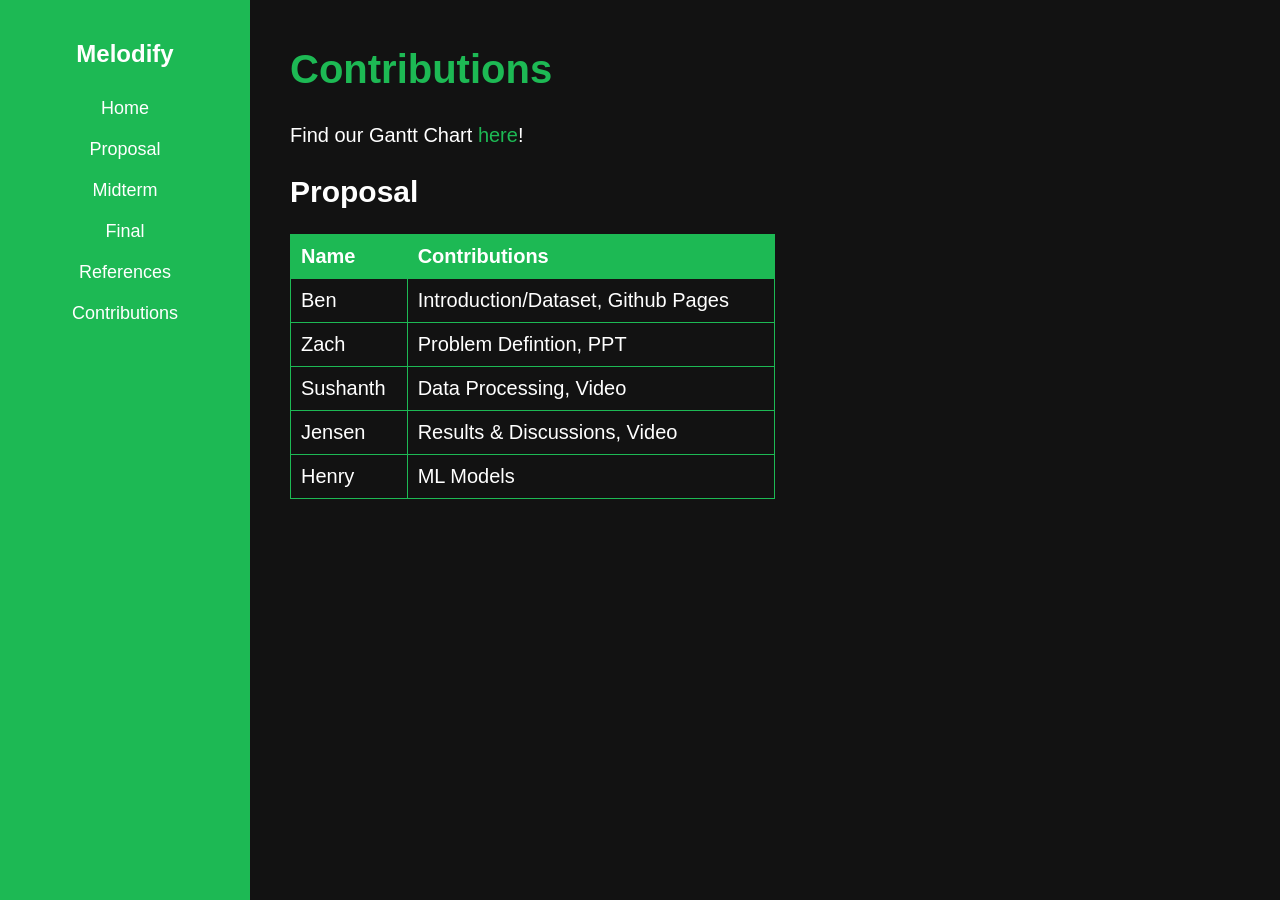
==== pages/contributions.html @ 3bbf8204 "Add contributions page and fix references" ====
<!DOCTYPE html>
<html lang="en">
<head>
    <meta charset="UTF-8">
    <meta name="viewport" content="width=device-width, initial-scale=1.0">
    <title>Melodify - Contributions</title>
    <link rel="stylesheet" href="css/styles.css">
</head>
<body>
    <div class="sidebar">
        <h2>Melodify</h2>
        <ul>
            <li><a href="index.html">Home</a></li>
            <li><a href="proposal.html">Proposal</a></li>
            <li><a href="midterm.html">Midterm</a></li>
            <li><a href="final.html">Final</a></li>
            <li><a href="references.html">References</a></li>
            <li><a href="contributions.html">Contributions</a></li>
        </ul>
    </div>
    <div class="content">
        <h1>Contributions</h1>
        <p>
            Find our Gantt Chart <a href="https://docs.google.com/spreadsheets/d/1JajQXCDkmL3rt3cBR4IM-mKa592fU_9HoKW03Z-F2QM/edit?usp=sharing">here</a>!
        </p>

        <section>
            <h2>Proposal</h2>
            <table>
                <thead>
                    <tr>
                        <th>Name</th>
                        <th>Contributions</th>
                    </tr>
                </thead>
                <tbody>
                    <tr>
                        <td data-label="Name">Ben</td>
                        <td data-label="Contributions">Introduction/Dataset, Github Pages</td>
                    </tr>
                    <tr>
                        <td data-label="Name">Zach</td>
                        <td data-label="Contributions">Problem Defintion, PPT</td>
                    </tr>
                    <tr>
                        <td data-label="Name">Sushanth</td>
                        <td data-label="Contributions">Data Processing, Video</td>
                    </tr>
                    <tr>
                        <td data-label="Name">Jensen</td>
                        <td data-label="Contributions">Results & Discussions, Video</td>
                    </tr>
                    <tr>
                        <td data-label="Name">Henry</td>
                        <td data-label="Contributions">ML Models</td>
                    </tr>
                </tbody>
            </table>
        </section>
    </div>
</body>
</html>
---- pages/css/styles.css ----
body {
    margin: 0;
    font-family: 'Arial', sans-serif;
    background-color: #121212;
    color: #FFFFFF;
}

.sidebar {
    height: 100%;
    width: 250px;
    position: fixed;
    top: 0;
    left: 0;
    background-color: #1DB954;
    padding-top: 20px;
    text-align: center;
}

.sidebar h2 {
    font-size: 24px;
    color: #ffffff;
    margin-bottom: 20px;
}

.sidebar ul {
    list-style-type: none;
    padding: 0;
}

.sidebar ul li {
    padding: 10px 0;
}

.sidebar ul li a {
    color: #FFFFFF;
    text-decoration: none;
    font-size: 18px;
}

.sidebar ul li a:hover {
    background-color: #1A7F44;
    padding: 10px 20px;
    border-radius: 5px;
}

.content {
    margin-left: 270px;
    padding: 20px;
    font-size: 20px;
}

h1 {
    color: #1DB954;
}

p {
    line-height: 1.6;
}

/* Table Styles */
table {
    width: 50%;
    border-collapse: collapse;
    margin-top: 20px;
}

table, th, td {
    border: 1px solid #1DB954; /* Spotify green color */
}

th, td {
    padding: 10px;
    text-align: left;
}

th {
    background-color: #1DB954; /* Spotify green color */
    color: #fff;
}

/* Additional styles for responsiveness */
@media (max-width: 600px) {
    table, th, td {
        display: block;
        width: 100%;
    }

    th {
        display: none; /* Hide the header on small screens */
    }

    tr {
        margin-bottom: 10px;
        border: 1px solid #ddd; /* Border around each row */
    }

    td {
        text-align: right;
        padding: 10px;
        position: relative;
    }

    td::before {
        content: attr(data-label); /* Use data-label for column names */
        position: absolute;
        left: 10px;
        font-weight: bold;
        text-align: left;
    }
}

/* Link Styles */
a {
    color: #1DB954; /* Spotify green */
    text-decoration: none; /* Remove underline */
}

a:hover {
    text-decoration: underline; /* Add underline on hover */
    color: #1ed760; /* Slightly lighter green for hover effect */
}
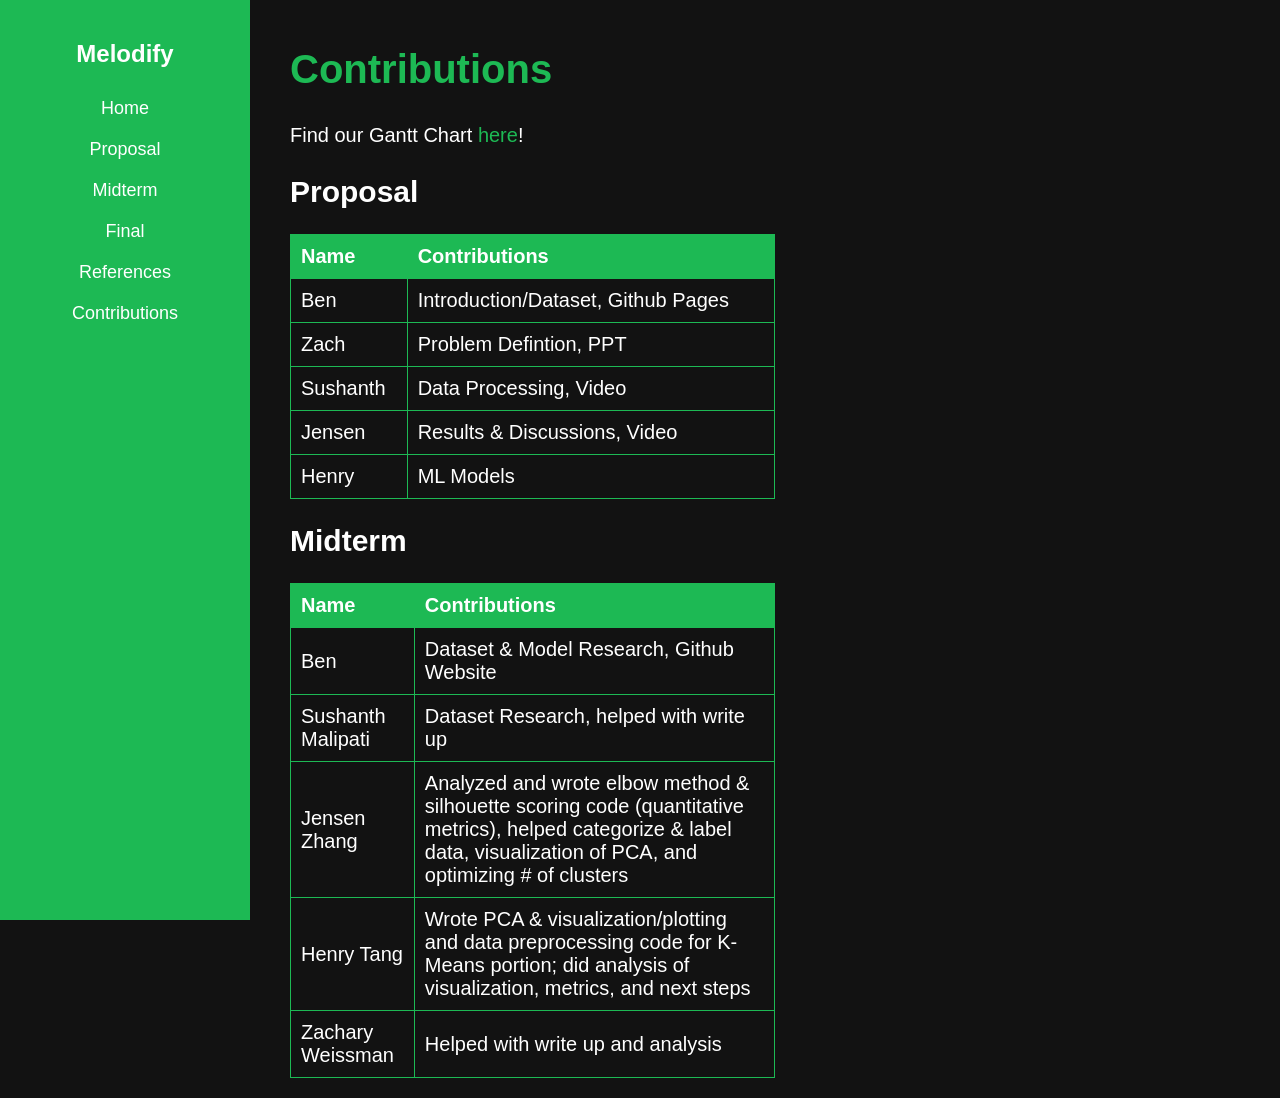
==== commit fbd8ccf2: "update files for midterm proposal" ====
--- a/pages/contributions.html
+++ b/pages/contributions.html
@@ -57,6 +57,41 @@
                 </tbody>
             </table>
         </section>
+        <section>
+            <h2>Midterm</h2>
+            <table>
+                <thead>
+                    <tr>
+                        <th>Name</th>
+                        <th>Contributions</th>
+                    </tr>
+                </thead>
+                <tbody>
+                    <tr>
+                        <td data-label="Benjamin Charest">Ben</td>
+                        <td data-label="Contributions">Dataset & Model Research, Github Website</td>
+                    </tr>
+                    <tr>
+                        <td data-label="Name">Sushanth Malipati</td>
+                        <td data-label="Contributions">Dataset Research, helped with write up</td>
+                    </tr>
+                    <tr>
+                        <td data-label="Name">Jensen Zhang</td>
+                        <td data-label="Contributions">
+                            Analyzed and wrote elbow method & silhouette scoring code (quantitative metrics), helped categorize & label data, visualization of PCA, and optimizing # of clusters
+                            </td>
+                    </tr>
+                    <tr>
+                        <td data-label="Name">Henry Tang</td>
+                        <td data-label="Contributions">Wrote PCA & visualization/plotting and data preprocessing code for K-Means portion; did analysis of visualization, metrics, and next steps</td>
+                    </tr>
+                    <tr>
+                        <td data-label="Name">Zachary Weissman</td>
+                        <td data-label="Contributions">Helped with write up and analysis</td>
+                    </tr>
+                </tbody>
+            </table>
+        </section>
     </div>
 </body>
 </html>
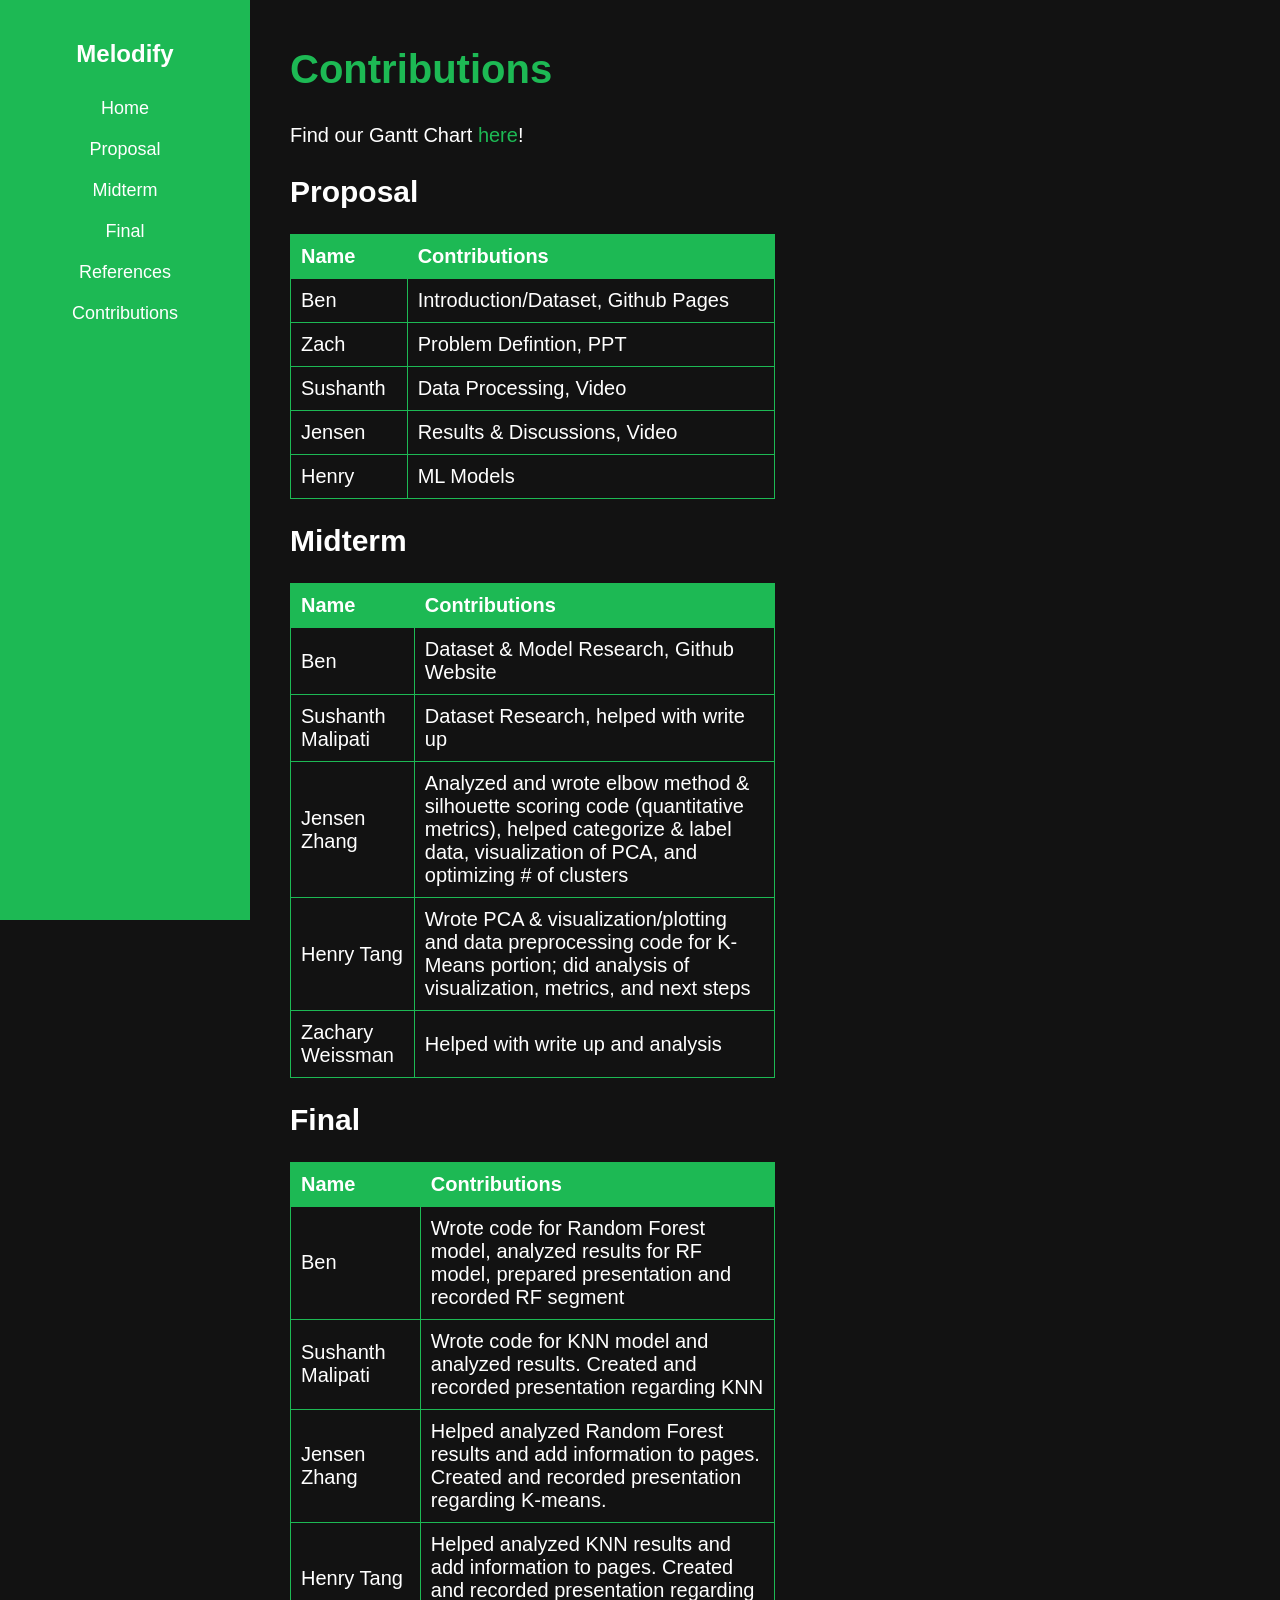
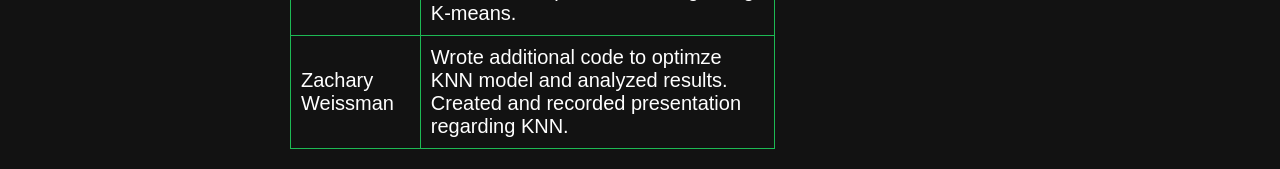
==== commit b85bd224: "Updated pages" ====
--- a/pages/contributions.html
+++ b/pages/contributions.html
@@ -92,6 +92,41 @@
                 </tbody>
             </table>
         </section>
+
+        <section>
+            <h2>Final</h2>
+            <table>
+                <thead>
+                    <tr>
+                        <th>Name</th>
+                        <th>Contributions</th>
+                    </tr>
+                </thead>
+                <tbody>
+                    <tr>
+                        <td data-label="Benjamin Charest">Ben</td>
+                        <td data-label="Contributions">Wrote code for Random Forest model, analyzed results for RF model, prepared presentation and recorded RF segment</td>
+                    </tr>
+                    <tr>
+                        <td data-label="Name">Sushanth Malipati</td>
+                        <td data-label="Contributions">Wrote code for KNN model and analyzed results. Created and recorded presentation regarding KNN</td>
+                    </tr>
+                    <tr>
+                        <td data-label="Name">Jensen Zhang</td>
+                        <td data-label="Contributions">
+                            Helped analyzed Random Forest results and add information to pages. Created and recorded presentation regarding K-means. </td>
+                    </tr>
+                    <tr>
+                        <td data-label="Name">Henry Tang</td>
+                        <td data-label="Contributions">Helped analyzed KNN results and add information to pages. Created and recorded presentation regarding K-means. </td>
+                    </tr>
+                    <tr>
+                        <td data-label="Name">Zachary Weissman</td>
+                        <td data-label="Contributions">Wrote additional code to optimze KNN model and analyzed results. Created and recorded presentation regarding KNN. </td>
+                    </tr>
+                </tbody>
+            </table>
+        </section>
     </div>
 </body>
 </html>
